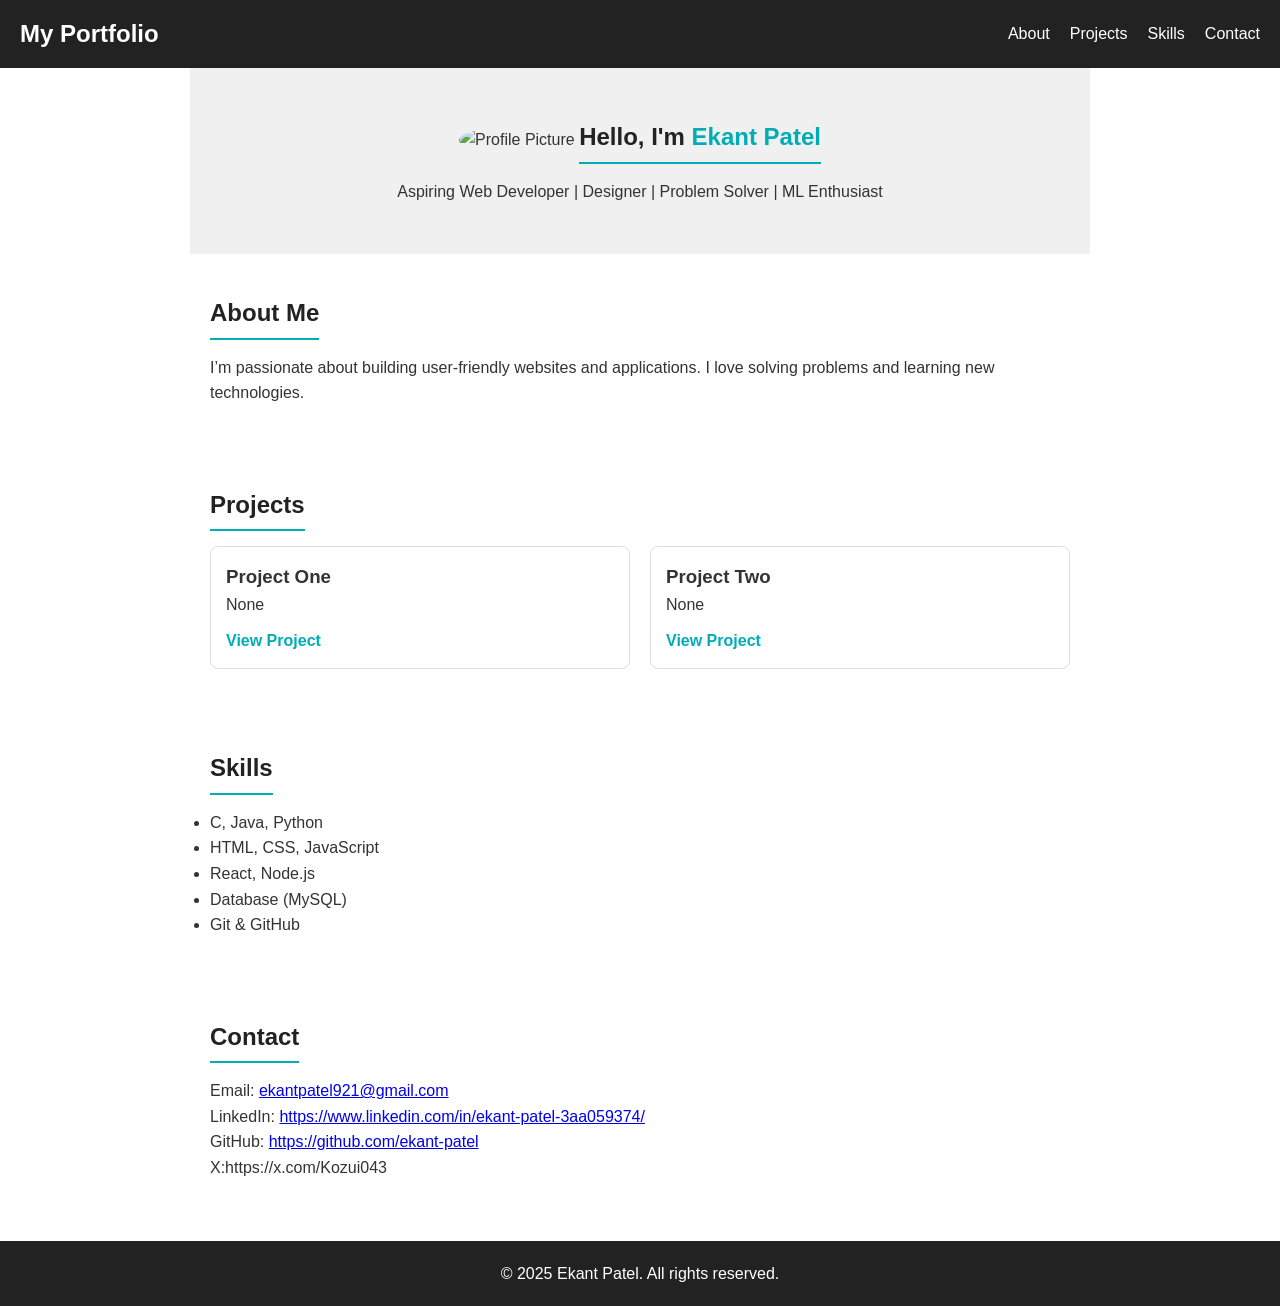
==== Portfolio/index.html @ 63e4f2db "Portfolio website" ====
<!DOCTYPE html>
<html lang="en">
<head>
  <meta charset="UTF-8">
  <meta name="viewport" content="width=device-width, initial-scale=1.0">
  <title>My Portfolio</title>
  <link rel="stylesheet" href="style.css">
</head>
<body>
  <!-- Navigation -->
  <header>
    <nav>
      <h1>My Portfolio</h1>
      <ul>
        <li><a href="#about">About</a></li>
        <li><a href="#projects">Projects</a></li>
        <li><a href="#skills">Skills</a></li>
        <li><a href="#contact">Contact</a></li>
      </ul>
    </nav>
  </header>

  <!-- Hero Section -->
  <section class="hero">
    <img src="image/profile.jpg" alt="Profile Picture">
    <h2>Hello, I'm <span>Ekant Patel</span></h2>
    <p>Aspiring Web Developer | Designer | Problem Solver | ML Enthusiast</p>
  </section>

  <!-- About -->
  <section id="about">
    <h2>About Me</h2>
    <p>
      I’m passionate about building user-friendly websites and applications. 
      I love solving problems and learning new technologies.
    </p>
  </section>

  <!-- Projects -->
  <section id="projects">
    <h2>Projects</h2>
    <div class="project-list">
      <div class="project">
        <h3>Project One</h3>
        <p>None</p>
        <a href="#">View Project</a>
      </div>
      <div class="project">
        <h3>Project Two</h3>
        <p>None</p>
        <a href="#">View Project</a>
      </div>
    </div>
  </section>

  <!-- Skills -->
  <section id="skills">
    <h2>Skills</h2>
    <ul>
      <li>C, Java, Python</li>  
      <li>HTML, CSS, JavaScript</li>
      <li>React, Node.js</li>
      <li>Database (MySQL)</li>
      <li>Git & GitHub</li>
    </ul>
  </section>

  <!-- Contact -->
  <section id="contact">
    <h2>Contact</h2>
    <p>Email: <a href="mailto:yourname@email.com">ekantpatel921@gmail.com</a></p>
    <p>LinkedIn: <a href="#">https://www.linkedin.com/in/ekant-patel-3aa059374/</a></p>
    <p>GitHub: <a href="#">https://github.com/ekant-patel</a></p>
    <p>X:https://x.com/Kozui043</p>
  </section>

  <!-- Footer -->
  <footer>
    <p>© 2025 Ekant Patel. All rights reserved.</p>
  </footer>
</body>
</html>
---- Portfolio/style.css ----
/* General Reset */
* {
  margin: 0;
  padding: 0;
  box-sizing: border-box;
}

body {
  font-family: Arial, sans-serif;
  line-height: 1.6;
  color: #333;
}

/* Navbar */
header {
  background: #222;
  color: #fff;
  padding: 15px 20px;
}

header nav {
  display: flex;
  justify-content: space-between;
  align-items: center;
}

header ul {
  list-style: none;
  display: flex;
}

header ul li {
  margin-left: 20px;
}

header ul li a {
  color: #fff;
  text-decoration: none;
  transition: color 0.3s;
}

header ul li a:hover {
  color: #00adb5;
}

/* Hero */
.hero {
  text-align: center;
  padding: 50px 20px;
  background: #f0f0f0;
}

.hero img {
  width: 150px;
  height: 150px;
  border-radius: 50%;
  margin-bottom: 20px;
}

.hero h2 span {
  color: #00adb5;
}

/* Sections */
section {
  padding: 40px 20px;
  max-width: 900px;
  margin: auto;
}

h2 {
  margin-bottom: 15px;
  color: #222;
  border-bottom: 2px solid #00adb5;
  display: inline-block;
  padding-bottom: 5px;
}

/* Projects */
.project-list {
  display: grid;
  grid-template-columns: repeat(auto-fit, minmax(250px, 1fr));
  gap: 20px;
}

.project {
  border: 1px solid #ddd;
  padding: 15px;
  border-radius: 8px;
  background: #fff;
  transition: transform 0.3s;
}

.project:hover {
  transform: translateY(-5px);
}

.project a {
  display: inline-block;
  margin-top: 10px;
  text-decoration: none;
  color: #00adb5;
  font-weight: bold;
}

/* Footer */
footer {
  text-align: center;
  padding: 20px;
  background: #222;
  color: #fff;
  margin-top: 20px;
}
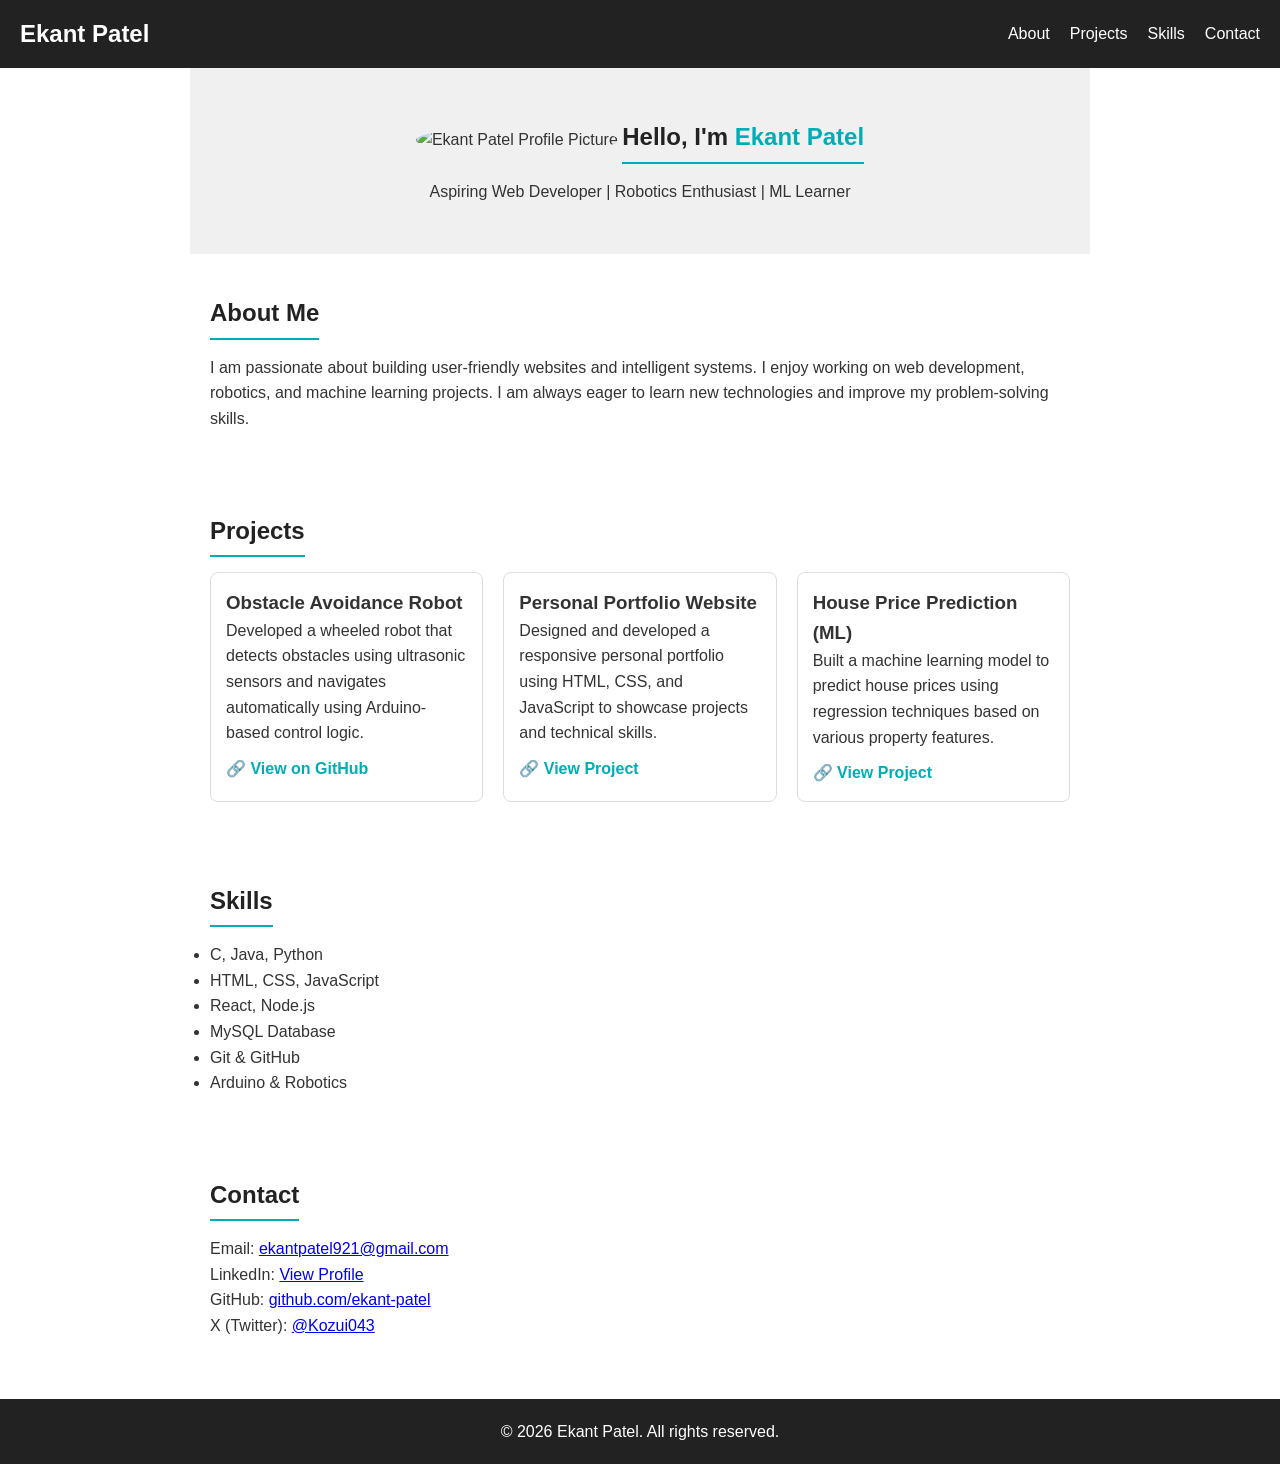
==== commit 19043f25: "Revise portfolio content and update structure Updated the portfolio page with new content and improv" ====
--- a/Portfolio/index.html
+++ b/Portfolio/index.html
@@ -3,14 +3,15 @@
 <head>
   <meta charset="UTF-8">
   <meta name="viewport" content="width=device-width, initial-scale=1.0">
-  <title>My Portfolio</title>
+  <title>Ekant Patel | Portfolio</title>
   <link rel="stylesheet" href="style.css">
 </head>
 <body>
+
   <!-- Navigation -->
   <header>
     <nav>
-      <h1>My Portfolio</h1>
+      <h1>Ekant Patel</h1>
       <ul>
         <li><a href="#about">About</a></li>
         <li><a href="#projects">Projects</a></li>
@@ -22,34 +23,59 @@
 
   <!-- Hero Section -->
   <section class="hero">
-    <img src="image/profile.jpg" alt="Profile Picture">
+    <img src="image/profile.jpg" alt="Ekant Patel Profile Picture">
     <h2>Hello, I'm <span>Ekant Patel</span></h2>
-    <p>Aspiring Web Developer | Designer | Problem Solver | ML Enthusiast</p>
+    <p>Aspiring Web Developer | Robotics Enthusiast | ML Learner</p>
   </section>
 
   <!-- About -->
   <section id="about">
     <h2>About Me</h2>
     <p>
-      I’m passionate about building user-friendly websites and applications. 
-      I love solving problems and learning new technologies.
+      I am passionate about building user-friendly websites and intelligent systems. 
+      I enjoy working on web development, robotics, and machine learning projects. 
+      I am always eager to learn new technologies and improve my problem-solving skills.
     </p>
   </section>
 
   <!-- Projects -->
   <section id="projects">
     <h2>Projects</h2>
+
     <div class="project-list">
+
+      <!-- Project 1 -->
       <div class="project">
-        <h3>Project One</h3>
-        <p>None</p>
-        <a href="#">View Project</a>
+        <h3>Obstacle Avoidance Robot</h3>
+        <p>
+          Developed a wheeled robot that detects obstacles using ultrasonic sensors 
+          and navigates automatically using Arduino-based control logic.
+        </p>
+        <a href="https://github.com/ekant-patel/Obstacle-avoidance-robot" target="_blank">
+          🔗 View on GitHub
+        </a>
       </div>
+
+      <!-- Project 2 -->
       <div class="project">
-        <h3>Project Two</h3>
-        <p>None</p>
-        <a href="#">View Project</a>
+        <h3>Personal Portfolio Website</h3>
+        <p>
+          Designed and developed a responsive personal portfolio using HTML, CSS, 
+          and JavaScript to showcase projects and technical skills.
+        </p>
+        <a href="https://github.com/ekant-patel/Portfolio" target="_blank">🔗 View Project</a>
       </div>
+
+      <!-- Project 3 -->
+      <div class="project">
+        <h3>House Price Prediction (ML)</h3>
+        <p>
+          Built a machine learning model to predict house prices using regression 
+          techniques based on various property features.
+        </p>
+        <a href="#" target="_blank">🔗 View Project</a>
+      </div>
+
     </div>
   </section>
 
@@ -57,26 +83,40 @@
   <section id="skills">
     <h2>Skills</h2>
     <ul>
-      <li>C, Java, Python</li>  
+      <li>C, Java, Python</li>
       <li>HTML, CSS, JavaScript</li>
       <li>React, Node.js</li>
-      <li>Database (MySQL)</li>
+      <li>MySQL Database</li>
       <li>Git & GitHub</li>
+      <li>Arduino & Robotics</li>
     </ul>
   </section>
 
   <!-- Contact -->
   <section id="contact">
     <h2>Contact</h2>
-    <p>Email: <a href="mailto:yourname@email.com">ekantpatel921@gmail.com</a></p>
-    <p>LinkedIn: <a href="#">https://www.linkedin.com/in/ekant-patel-3aa059374/</a></p>
-    <p>GitHub: <a href="#">https://github.com/ekant-patel</a></p>
-    <p>X:https://x.com/Kozui043</p>
+    <p>Email: <a href="mailto:ekantpatel921@gmail.com">ekantpatel921@gmail.com</a></p>
+    <p>LinkedIn: 
+      <a href="https://www.linkedin.com/in/ekant-patel-3aa059374/" target="_blank">
+        View Profile
+      </a>
+    </p>
+    <p>GitHub: 
+      <a href="https://github.com/ekant-patel" target="_blank">
+        github.com/ekant-patel
+      </a>
+    </p>
+    <p>X (Twitter): 
+      <a href="https://x.com/Kozui043" target="_blank">
+        @Kozui043
+      </a>
+    </p>
   </section>
 
   <!-- Footer -->
   <footer>
-    <p>© 2025 Ekant Patel. All rights reserved.</p>
+    <p>© 2026 Ekant Patel. All rights reserved.</p>
   </footer>
+
 </body>
 </html>
